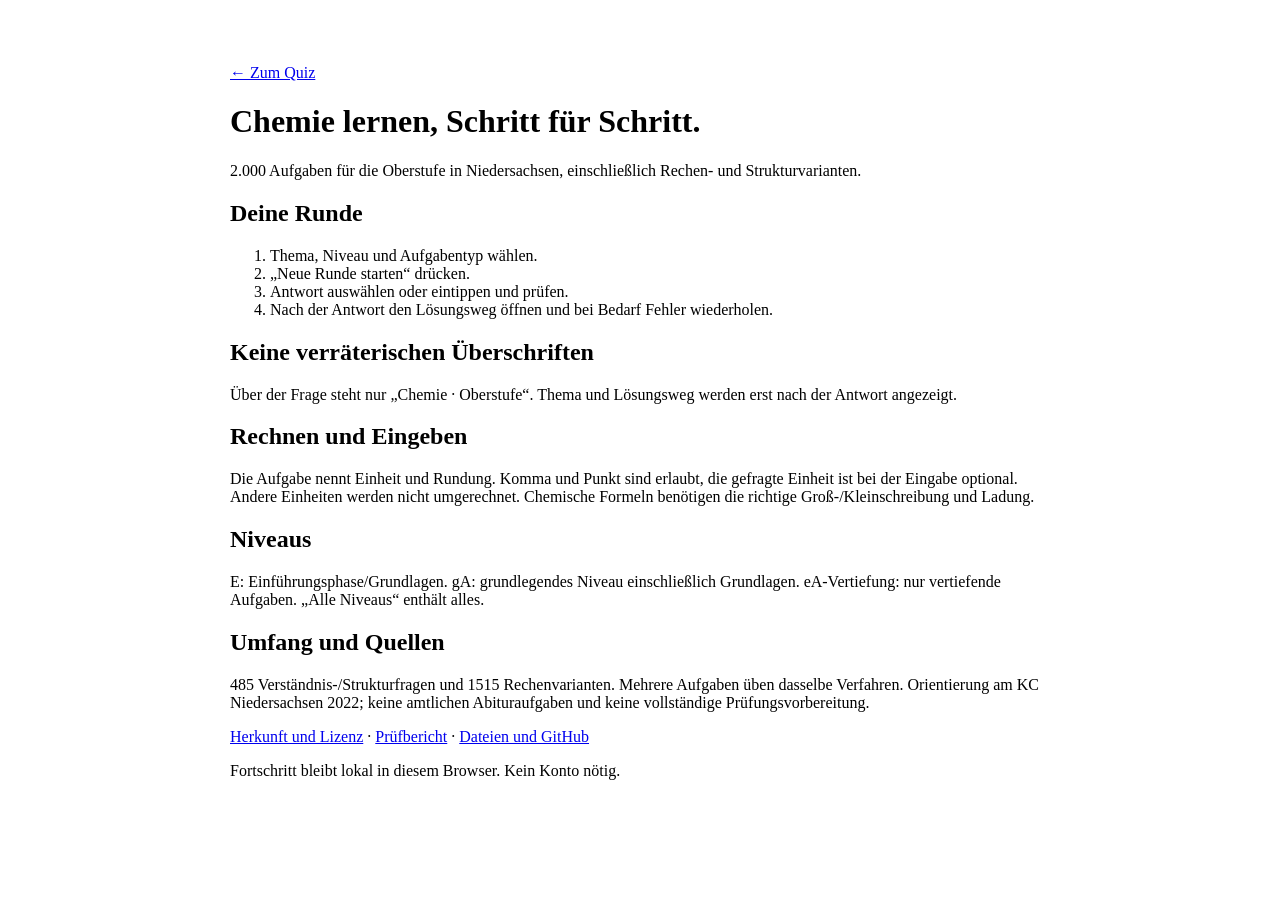
==== ANLEITUNG.html @ 671491f4 "Organik überarbeiten: 120 neue Verständnisfragen und neutrale Überschriften 40 neue Struktur-/Reakti" ====
<!doctype html><html lang="de"><meta charset="utf-8"><meta name="viewport" content="width=device-width,initial-scale=1"><title>Anleitung – Chemie Oberstufe</title><link rel="stylesheet" href="styles.css"><main style="max-width:820px;margin:40px auto;padding:24px"><a href="index.html">← Zum Quiz</a><h1>Chemie lernen, Schritt für Schritt.</h1><p>2.000 Aufgaben für die Oberstufe in Niedersachsen, einschließlich Rechen- und Strukturvarianten.</p><h2>Deine Runde</h2><ol><li>Thema, Niveau und Aufgabentyp wählen.</li><li>„Neue Runde starten“ drücken.</li><li>Antwort auswählen oder eintippen und prüfen.</li><li>Nach der Antwort den Lösungsweg öffnen und bei Bedarf Fehler wiederholen.</li></ol><h2>Keine verräterischen Überschriften</h2><p>Über der Frage steht nur „Chemie · Oberstufe“. Thema und Lösungsweg werden erst nach der Antwort angezeigt.</p><h2>Rechnen und Eingeben</h2><p>Die Aufgabe nennt Einheit und Rundung. Komma und Punkt sind erlaubt, die gefragte Einheit ist bei der Eingabe optional. Andere Einheiten werden nicht umgerechnet. Chemische Formeln benötigen die richtige Groß-/Kleinschreibung und Ladung.</p><h2>Niveaus</h2><p>E: Einführungsphase/Grundlagen. gA: grundlegendes Niveau einschließlich Grundlagen. eA-Vertiefung: nur vertiefende Aufgaben. „Alle Niveaus“ enthält alles.</p><h2>Umfang und Quellen</h2><p>485 Verständnis-/Strukturfragen und 1515 Rechenvarianten. Mehrere Aufgaben üben dasselbe Verfahren. Orientierung am KC Niedersachsen 2022; keine amtlichen Abituraufgaben und keine vollständige Prüfungsvorbereitung.</p><p><a href="QUELLEN.md">Herkunft und Lizenz</a> · <a href="PRUEFBERICHT.md">Prüfbericht</a> · <a href="README.md">Dateien und GitHub</a></p><p>Fortschritt bleibt lokal in diesem Browser. Kein Konto nötig.</p></main></html>
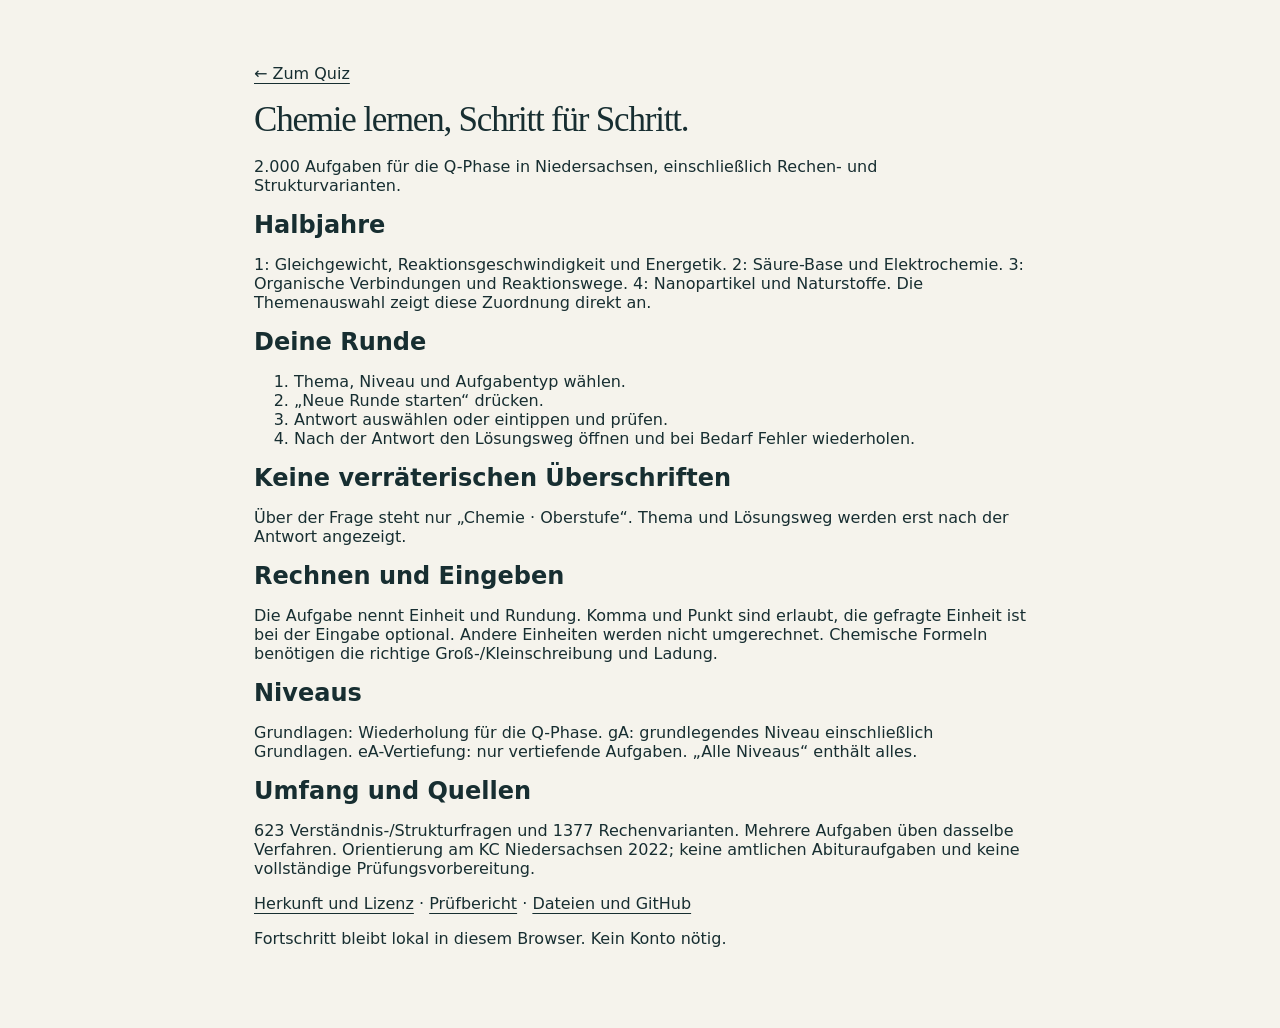
==== commit a527cb05: "Q-Phase: Halbjahre und 200 Naturstoff-/Nanofragen Themenauswahl mit Halbjahr 1–4 nach Kursplan. Stof" ====
--- a/ANLEITUNG.html
+++ b/ANLEITUNG.html
@@ -1 +1 @@
-<!doctype html><html lang="de"><meta charset="utf-8"><meta name="viewport" content="width=device-width,initial-scale=1"><title>Anleitung – Chemie Oberstufe</title><link rel="stylesheet" href="styles.css"><main style="max-width:820px;margin:40px auto;padding:24px"><a href="index.html">← Zum Quiz</a><h1>Chemie lernen, Schritt für Schritt.</h1><p>2.000 Aufgaben für die Oberstufe in Niedersachsen, einschließlich Rechen- und Strukturvarianten.</p><h2>Deine Runde</h2><ol><li>Thema, Niveau und Aufgabentyp wählen.</li><li>„Neue Runde starten“ drücken.</li><li>Antwort auswählen oder eintippen und prüfen.</li><li>Nach der Antwort den Lösungsweg öffnen und bei Bedarf Fehler wiederholen.</li></ol><h2>Keine verräterischen Überschriften</h2><p>Über der Frage steht nur „Chemie · Oberstufe“. Thema und Lösungsweg werden erst nach der Antwort angezeigt.</p><h2>Rechnen und Eingeben</h2><p>Die Aufgabe nennt Einheit und Rundung. Komma und Punkt sind erlaubt, die gefragte Einheit ist bei der Eingabe optional. Andere Einheiten werden nicht umgerechnet. Chemische Formeln benötigen die richtige Groß-/Kleinschreibung und Ladung.</p><h2>Niveaus</h2><p>E: Einführungsphase/Grundlagen. gA: grundlegendes Niveau einschließlich Grundlagen. eA-Vertiefung: nur vertiefende Aufgaben. „Alle Niveaus“ enthält alles.</p><h2>Umfang und Quellen</h2><p>485 Verständnis-/Strukturfragen und 1515 Rechenvarianten. Mehrere Aufgaben üben dasselbe Verfahren. Orientierung am KC Niedersachsen 2022; keine amtlichen Abituraufgaben und keine vollständige Prüfungsvorbereitung.</p><p><a href="QUELLEN.md">Herkunft und Lizenz</a> · <a href="PRUEFBERICHT.md">Prüfbericht</a> · <a href="README.md">Dateien und GitHub</a></p><p>Fortschritt bleibt lokal in diesem Browser. Kein Konto nötig.</p></main></html>+<!doctype html><html lang="de"><meta charset="utf-8"><meta name="viewport" content="width=device-width,initial-scale=1"><title>Anleitung – Chemie Oberstufe</title><link rel="stylesheet" href="styles.css"><main style="max-width:820px;margin:40px auto;padding:24px"><a href="index.html">← Zum Quiz</a><h1>Chemie lernen, Schritt für Schritt.</h1><p>2.000 Aufgaben für die Q-Phase in Niedersachsen, einschließlich Rechen- und Strukturvarianten.</p><h2>Halbjahre</h2><p>1: Gleichgewicht, Reaktionsgeschwindigkeit und Energetik. 2: Säure-Base und Elektrochemie. 3: Organische Verbindungen und Reaktionswege. 4: Nanopartikel und Naturstoffe. Die Themenauswahl zeigt diese Zuordnung direkt an.</p><h2>Deine Runde</h2><ol><li>Thema, Niveau und Aufgabentyp wählen.</li><li>„Neue Runde starten“ drücken.</li><li>Antwort auswählen oder eintippen und prüfen.</li><li>Nach der Antwort den Lösungsweg öffnen und bei Bedarf Fehler wiederholen.</li></ol><h2>Keine verräterischen Überschriften</h2><p>Über der Frage steht nur „Chemie · Oberstufe“. Thema und Lösungsweg werden erst nach der Antwort angezeigt.</p><h2>Rechnen und Eingeben</h2><p>Die Aufgabe nennt Einheit und Rundung. Komma und Punkt sind erlaubt, die gefragte Einheit ist bei der Eingabe optional. Andere Einheiten werden nicht umgerechnet. Chemische Formeln benötigen die richtige Groß-/Kleinschreibung und Ladung.</p><h2>Niveaus</h2><p>Grundlagen: Wiederholung für die Q-Phase. gA: grundlegendes Niveau einschließlich Grundlagen. eA-Vertiefung: nur vertiefende Aufgaben. „Alle Niveaus“ enthält alles.</p><h2>Umfang und Quellen</h2><p>623 Verständnis-/Strukturfragen und 1377 Rechenvarianten. Mehrere Aufgaben üben dasselbe Verfahren. Orientierung am KC Niedersachsen 2022; keine amtlichen Abituraufgaben und keine vollständige Prüfungsvorbereitung.</p><p><a href="QUELLEN.md">Herkunft und Lizenz</a> · <a href="PRUEFBERICHT.md">Prüfbericht</a> · <a href="README.md">Dateien und GitHub</a></p><p>Fortschritt bleibt lokal in diesem Browser. Kein Konto nötig.</p></main></html>
--- a/styles.css
+++ b/styles.css
@@ -0,0 +1,7 @@
+:root{color-scheme:light;--ink:#172e31;--muted:#63716f;--paper:#f5f3ec;--line:#dedfd5;--accent:#dc603e;--green:#176346;--red:#a33029;--white:#fffefa;font-family:Inter,ui-sans-serif,system-ui,-apple-system,BlinkMacSystemFont,"Segoe UI",sans-serif;color:var(--ink);background:var(--paper)}
+*{box-sizing:border-box}body{margin:0}button,input,select{font:inherit}button,select,summary{cursor:pointer}button,a,input,select,summary{-webkit-tap-highlight-color:transparent}button:focus-visible,a:focus-visible,select:focus-visible,input:focus-visible,summary:focus-visible{outline:3px solid var(--accent);outline-offset:4px}button{min-height:46px}button:disabled{cursor:default}a{color:var(--ink);text-underline-offset:4px}a:hover{color:var(--accent)}[hidden]{display:none!important}.masthead{max-width:1340px;margin:auto;display:flex;align-items:center;justify-content:space-between;padding:25px 44px;border-bottom:1px solid var(--line)}.brand{display:flex;align-items:center;gap:13px}.brand-mark{width:44px;height:44px;background:var(--ink);color:var(--white);border-radius:13px;font:italic bold 32px Georgia,serif;text-align:center;padding-top:2px}.brand strong{display:block;font-size:21px;letter-spacing:-.5px}.brand div>span{display:block;font-size:11px;color:var(--muted);margin-top:3px}.edition{font-size:11px;letter-spacing:1.5px;font-weight:650}.edition>span[aria-hidden]{color:var(--accent);margin:0 9px}.layout{max-width:1240px;display:grid;grid-template-columns:278px minmax(0,1fr);gap:66px;margin:52px auto 36px;padding:0 32px}.eyebrow{font-size:10px;letter-spacing:2px;font-weight:700;color:var(--muted)}h1{font:normal 35px/1.13 Georgia,serif;letter-spacing:-1.2px;margin:17px 0}.intro{font-size:13px;line-height:1.7;color:var(--muted);margin-bottom:30px}h2{margin:0}#settings h2,.overall h2{font-size:13px;margin:0 0 18px}label{font-size:12px;font-weight:600;display:block;margin:17px 0 8px}select,input{color:var(--ink);border:1px solid #c5cec4;background:var(--white);border-radius:9px;min-height:44px;padding:10px 12px;width:100%;font-size:13px}select{padding-right:22px}input{font-size:17px;min-height:55px}.settings-row{display:grid;grid-template-columns:1fr 1fr;gap:12px}.settings-row>div{min-width:0}.primary{background:var(--ink);color:white;border:1px solid var(--ink);border-radius:9px;padding:12px 20px;font-size:13px;font-weight:650;transition:background .15s}.primary:hover:not(:disabled){background:#2d4b4b}.primary:disabled{opacity:.45}.start{display:flex;width:100%;justify-content:space-between;margin-top:21px}.small{font-size:11px;line-height:1.65;color:var(--muted)}#settings .small{margin:10px 0}.overall{border-top:1px solid var(--line);margin-top:28px;padding-top:24px}.stat-grid{display:grid;grid-template-columns:1fr 1fr;gap:18px}.stat-grid div:last-child{grid-column:1/-1}.stat-grid strong{font-size:24px;display:block;font-weight:550}.stat-grid span{font-size:11px;color:var(--muted);display:block;margin-top:3px}.stat-grid div:last-child strong{display:inline-block;font-size:17px;margin-right:5px;color:var(--accent)}.stat-grid div:last-child span{display:inline}.reset{font-size:11px;color:var(--muted);margin-top:20px}.reset button{font-size:11px}.workspace{min-width:0}.round-bar{display:flex;justify-content:space-between;font-size:12px;margin:1px 0 13px}.round-bar span:first-child{font-weight:600}.round-bar span:last-child{color:var(--muted)}progress{display:block;width:100%;height:4px;border:0;border-radius:8px;overflow:hidden;background:#dedfd5;accent-color:var(--accent);margin-bottom:25px}progress::-webkit-progress-bar{background:#dedfd5}progress::-webkit-progress-value{background:var(--accent)}progress::-moz-progress-bar{background:var(--accent)}.question-card{background:var(--white);border:1px solid #e4e5dc;border-radius:18px;padding:31px 34px 27px;box-shadow:0 8px 28px #172e3105}.question-meta{display:flex;align-items:center;justify-content:space-between;gap:14px}.topic-pill{font-size:10px;font-weight:650;letter-spacing:.5px;background:#eaf0e8;border-radius:6px;padding:8px 10px}.question-number{font-size:11px;color:var(--muted)}.subtopic{font-size:11px;color:var(--muted);margin:25px 0 12px}#question{font:normal 31px/1.3 Georgia,serif;letter-spacing:-.5px;overflow-wrap:anywhere;margin:0 0 30px;min-height:78px}fieldset{margin:0;padding:0;border:0}.choice-grid{display:grid;grid-template-columns:1fr 1fr;gap:12px}.choice{position:relative;margin:0;display:flex;gap:12px;align-items:center;padding:15px 13px;border:1px solid var(--line);border-radius:10px;font-size:13px;line-height:1.45;min-height:70px;cursor:pointer;font-weight:450;overflow-wrap:anywhere}.choice input{position:absolute;width:1px;height:1px;min-height:0;opacity:0}.choice:has(input:focus-visible){outline:3px solid var(--accent);outline-offset:3px}.choice:hover:has(input:not(:disabled)){border-color:var(--ink);background:#f6f7f2}.choice:has(input:checked){border-color:var(--ink);background:#edf2ed}.choice-letter{flex:0 0 27px;display:grid;place-items:center;width:27px;height:27px;border:1px solid #d8dfd6;border-radius:6px;font-size:11px;color:var(--muted);font-weight:650}.choice:has(input:checked) .choice-letter{background:var(--ink);border-color:var(--ink);color:white}.choice.correct{border-color:#77ab85;background:#edf7ee}.choice.incorrect{border-color:#d5968a;background:#fff1eb}.choice:has(input:disabled){cursor:default}.answer-actions{display:flex;align-items:center;gap:18px;margin-top:24px}.quiet{background:transparent;border:1px solid transparent;padding:11px 8px;color:var(--muted);font-size:12px;border-radius:8px}.quiet:hover{color:var(--ink);background:#f0f1e9}.feedback{margin-top:24px;border-radius:10px;padding:18px 20px;background:#edf7ee;border:1px solid #d3e8d3}.feedback.wrong{background:#fff2ea;border-color:#eed0c0}.feedback h3{font-size:15px;margin:0 0 6px;color:var(--green)}.feedback.wrong h3{color:var(--red)}.feedback p{font-size:12px;line-height:1.6;margin:4px 0}.feedback .solution{font-size:18px;line-height:1.5;color:var(--ink);font-weight:600}.text-button{background:none;border:0;text-decoration:underline;text-underline-offset:3px;color:var(--ink);font-size:12px;padding:8px 0}.explanation{border-top:1px solid var(--line);margin-top:21px;padding-top:17px;font-size:12px;line-height:1.7}.explanation summary{font-weight:600}.explanation p{overflow-wrap:anywhere;white-space:pre-line}.explanation a{margin-right:14px}.next-row{display:flex;align-items:center;justify-content:space-between;gap:12px;margin-top:20px}.bottom-note{display:flex;justify-content:space-between;align-items:center;gap:16px;margin:20px 2px}.bottom-note a{font-size:11px}.about{border-top:1px solid var(--line);margin-top:29px;padding:18px 0;font-size:11px;line-height:1.7;color:var(--muted)}.about summary{font-weight:600}.about p{max-width:70ch}.notice{border:1px solid #e7c394;border-radius:9px;background:#fff5e5;padding:14px;font-size:13px;line-height:1.5}.complete{text-align:center;padding:50px 28px}.complete h2{font:normal 34px Georgia,serif;margin:20px 0}.complete p{font-size:14px;line-height:1.7}.complete .eyebrow{font-size:10px}.completion-mark{display:grid;place-items:center;width:66px;height:66px;margin:0 auto 23px;background:#e3eddc;color:var(--green);font-size:30px;border-radius:50%}.completion-actions{display:flex;justify-content:center;flex-wrap:wrap;gap:12px;margin-top:27px}footer{max-width:1240px;padding:20px 32px 25px;margin:auto;font-size:10px;color:var(--muted);border-top:1px solid var(--line)}footer span{margin:0 10px}.sr-only,.skip-link:not(:focus){position:absolute;width:1px;height:1px;padding:0;margin:-1px;overflow:hidden;clip:rect(0,0,0,0);white-space:nowrap;border:0}.skip-link:focus{position:absolute;top:8px;left:8px;padding:10px;background:white;z-index:9}
+@media(min-width:1400px){.layout{margin-top:65px}.question-card{padding:38px 40px}}@media(max-width:950px){.layout{gap:28px;grid-template-columns:240px minmax(0,1fr);padding:0 24px}.question-card{padding:25px}.choice-grid{grid-template-columns:1fr}#question{font-size:28px}.masthead{padding:22px 25px}}@media(max-width:700px){.masthead{padding:17px 18px}.brand strong{font-size:19px}.edition{font-size:9px;max-width:100px;text-align:right;line-height:1.7;letter-spacing:.5px}.layout{display:flex;flex-direction:column;gap:26px;margin:26px auto;padding:0 16px}.workspace{order:0}.sidebar{order:1;border-top:1px solid var(--line);padding:27px 7px 0}.sidebar .eyebrow,.sidebar h1,.sidebar .intro{display:none}.question-card{padding:23px 20px;border-radius:14px}.question-meta{gap:8px}.topic-pill{font-size:9px}#question{font-size:27px;min-height:0;margin-bottom:24px}.subtopic{margin-top:22px}.choice{min-height:58px}.choice-grid{gap:10px}.answer-actions{gap:9px;justify-content:space-between}.primary{padding:12px 15px}.next-row>.small{max-width:130px}.overall .stat-grid{grid-template-columns:1fr 1fr 1fr;gap:12px}.stat-grid div:last-child{grid-column:auto}.stat-grid div:last-child strong{display:block;font-size:24px}.stat-grid div:last-child span{display:block}.bottom-note{align-items:flex-start}.about{margin-top:20px}.settings-row{grid-template-columns:1fr 1fr}footer{margin:0 16px;padding:20px 0}.complete h2{font-size:29px}}
+@media(prefers-reduced-motion:reduce){*{scroll-behavior:auto!important;transition:none!important}}
+
+/* Allow the full quiz name to wrap on narrow screens. */
+.masthead{gap:18px}.brand{min-width:0}.brand-mark{flex-shrink:0}.brand strong{overflow-wrap:anywhere}.edition{flex-shrink:0}@media(max-width:700px){.brand strong{font-size:17px}.masthead{gap:12px}.edition{max-width:76px}}
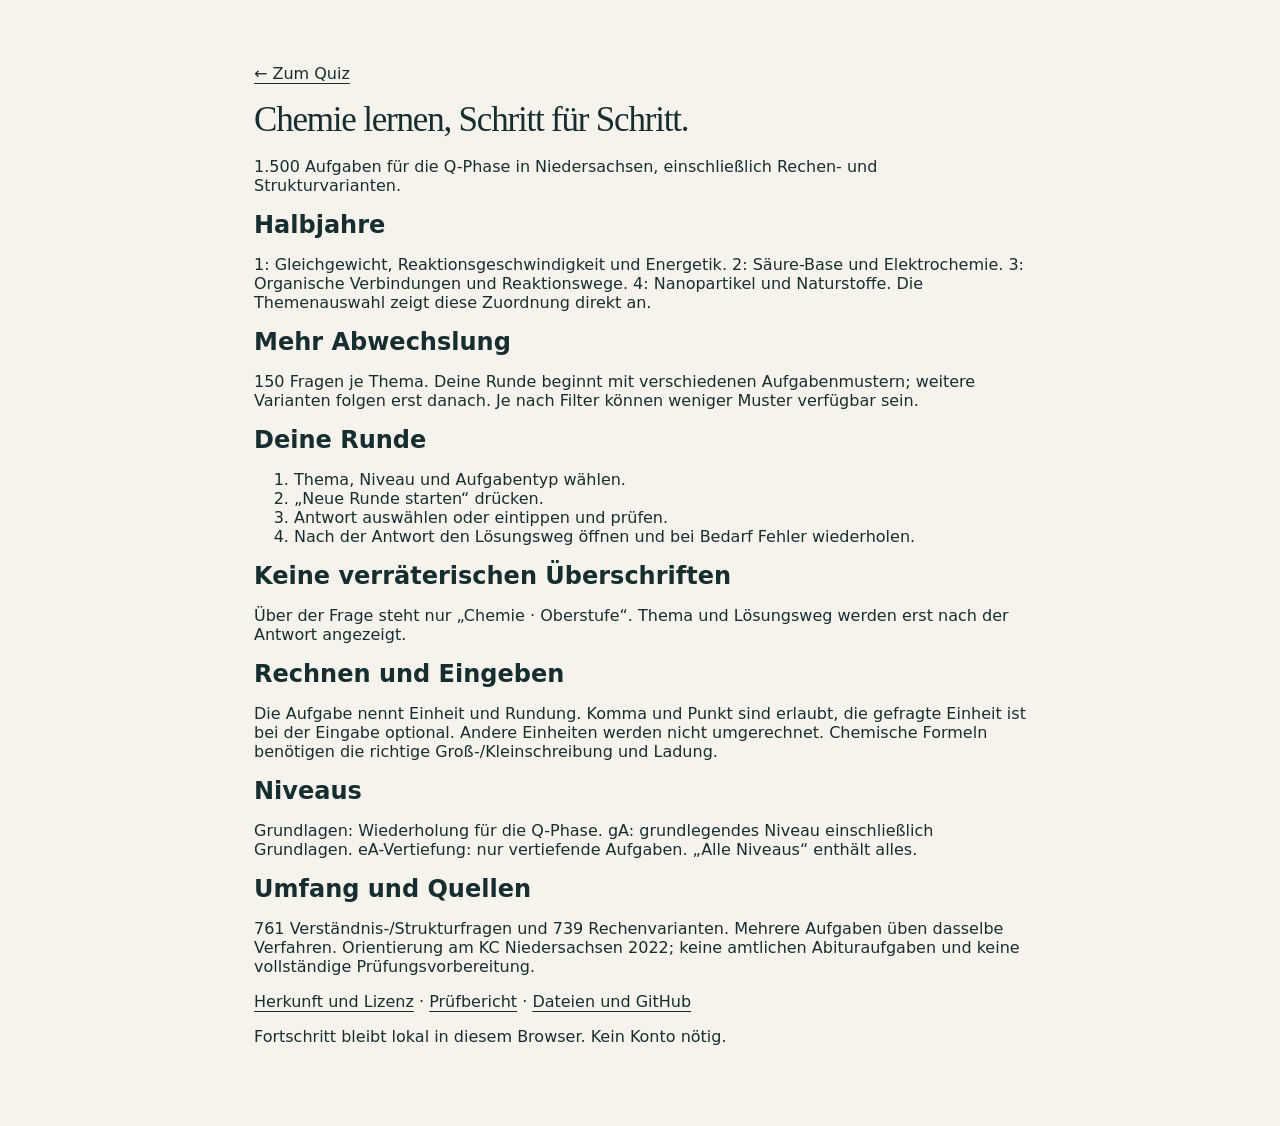
==== commit e749f1a5: "Reduce repeated question patterns; curate 150 questions per topic Review all 2000 previous questions" ====
--- a/ANLEITUNG.html
+++ b/ANLEITUNG.html
@@ -1 +1 @@
-<!doctype html><html lang="de"><meta charset="utf-8"><meta name="viewport" content="width=device-width,initial-scale=1"><title>Anleitung – Chemie Oberstufe</title><link rel="stylesheet" href="styles.css"><main style="max-width:820px;margin:40px auto;padding:24px"><a href="index.html">← Zum Quiz</a><h1>Chemie lernen, Schritt für Schritt.</h1><p>2.000 Aufgaben für die Q-Phase in Niedersachsen, einschließlich Rechen- und Strukturvarianten.</p><h2>Halbjahre</h2><p>1: Gleichgewicht, Reaktionsgeschwindigkeit und Energetik. 2: Säure-Base und Elektrochemie. 3: Organische Verbindungen und Reaktionswege. 4: Nanopartikel und Naturstoffe. Die Themenauswahl zeigt diese Zuordnung direkt an.</p><h2>Deine Runde</h2><ol><li>Thema, Niveau und Aufgabentyp wählen.</li><li>„Neue Runde starten“ drücken.</li><li>Antwort auswählen oder eintippen und prüfen.</li><li>Nach der Antwort den Lösungsweg öffnen und bei Bedarf Fehler wiederholen.</li></ol><h2>Keine verräterischen Überschriften</h2><p>Über der Frage steht nur „Chemie · Oberstufe“. Thema und Lösungsweg werden erst nach der Antwort angezeigt.</p><h2>Rechnen und Eingeben</h2><p>Die Aufgabe nennt Einheit und Rundung. Komma und Punkt sind erlaubt, die gefragte Einheit ist bei der Eingabe optional. Andere Einheiten werden nicht umgerechnet. Chemische Formeln benötigen die richtige Groß-/Kleinschreibung und Ladung.</p><h2>Niveaus</h2><p>Grundlagen: Wiederholung für die Q-Phase. gA: grundlegendes Niveau einschließlich Grundlagen. eA-Vertiefung: nur vertiefende Aufgaben. „Alle Niveaus“ enthält alles.</p><h2>Umfang und Quellen</h2><p>623 Verständnis-/Strukturfragen und 1377 Rechenvarianten. Mehrere Aufgaben üben dasselbe Verfahren. Orientierung am KC Niedersachsen 2022; keine amtlichen Abituraufgaben und keine vollständige Prüfungsvorbereitung.</p><p><a href="QUELLEN.md">Herkunft und Lizenz</a> · <a href="PRUEFBERICHT.md">Prüfbericht</a> · <a href="README.md">Dateien und GitHub</a></p><p>Fortschritt bleibt lokal in diesem Browser. Kein Konto nötig.</p></main></html>+<!doctype html><html lang="de"><meta charset="utf-8"><meta name="viewport" content="width=device-width,initial-scale=1"><title>Anleitung – Chemie Oberstufe</title><link rel="stylesheet" href="styles.css"><main style="max-width:820px;margin:40px auto;padding:24px"><a href="index.html">← Zum Quiz</a><h1>Chemie lernen, Schritt für Schritt.</h1><p>1.500 Aufgaben für die Q-Phase in Niedersachsen, einschließlich Rechen- und Strukturvarianten.</p><h2>Halbjahre</h2><p>1: Gleichgewicht, Reaktionsgeschwindigkeit und Energetik. 2: Säure-Base und Elektrochemie. 3: Organische Verbindungen und Reaktionswege. 4: Nanopartikel und Naturstoffe. Die Themenauswahl zeigt diese Zuordnung direkt an.</p><h2>Mehr Abwechslung</h2><p>150 Fragen je Thema. Deine Runde beginnt mit verschiedenen Aufgabenmustern; weitere Varianten folgen erst danach. Je nach Filter können weniger Muster verfügbar sein.</p><h2>Deine Runde</h2><ol><li>Thema, Niveau und Aufgabentyp wählen.</li><li>„Neue Runde starten“ drücken.</li><li>Antwort auswählen oder eintippen und prüfen.</li><li>Nach der Antwort den Lösungsweg öffnen und bei Bedarf Fehler wiederholen.</li></ol><h2>Keine verräterischen Überschriften</h2><p>Über der Frage steht nur „Chemie · Oberstufe“. Thema und Lösungsweg werden erst nach der Antwort angezeigt.</p><h2>Rechnen und Eingeben</h2><p>Die Aufgabe nennt Einheit und Rundung. Komma und Punkt sind erlaubt, die gefragte Einheit ist bei der Eingabe optional. Andere Einheiten werden nicht umgerechnet. Chemische Formeln benötigen die richtige Groß-/Kleinschreibung und Ladung.</p><h2>Niveaus</h2><p>Grundlagen: Wiederholung für die Q-Phase. gA: grundlegendes Niveau einschließlich Grundlagen. eA-Vertiefung: nur vertiefende Aufgaben. „Alle Niveaus“ enthält alles.</p><h2>Umfang und Quellen</h2><p>761 Verständnis-/Strukturfragen und 739 Rechenvarianten. Mehrere Aufgaben üben dasselbe Verfahren. Orientierung am KC Niedersachsen 2022; keine amtlichen Abituraufgaben und keine vollständige Prüfungsvorbereitung.</p><p><a href="QUELLEN.md">Herkunft und Lizenz</a> · <a href="PRUEFBERICHT.md">Prüfbericht</a> · <a href="README.md">Dateien und GitHub</a></p><p>Fortschritt bleibt lokal in diesem Browser. Kein Konto nötig.</p></main></html>
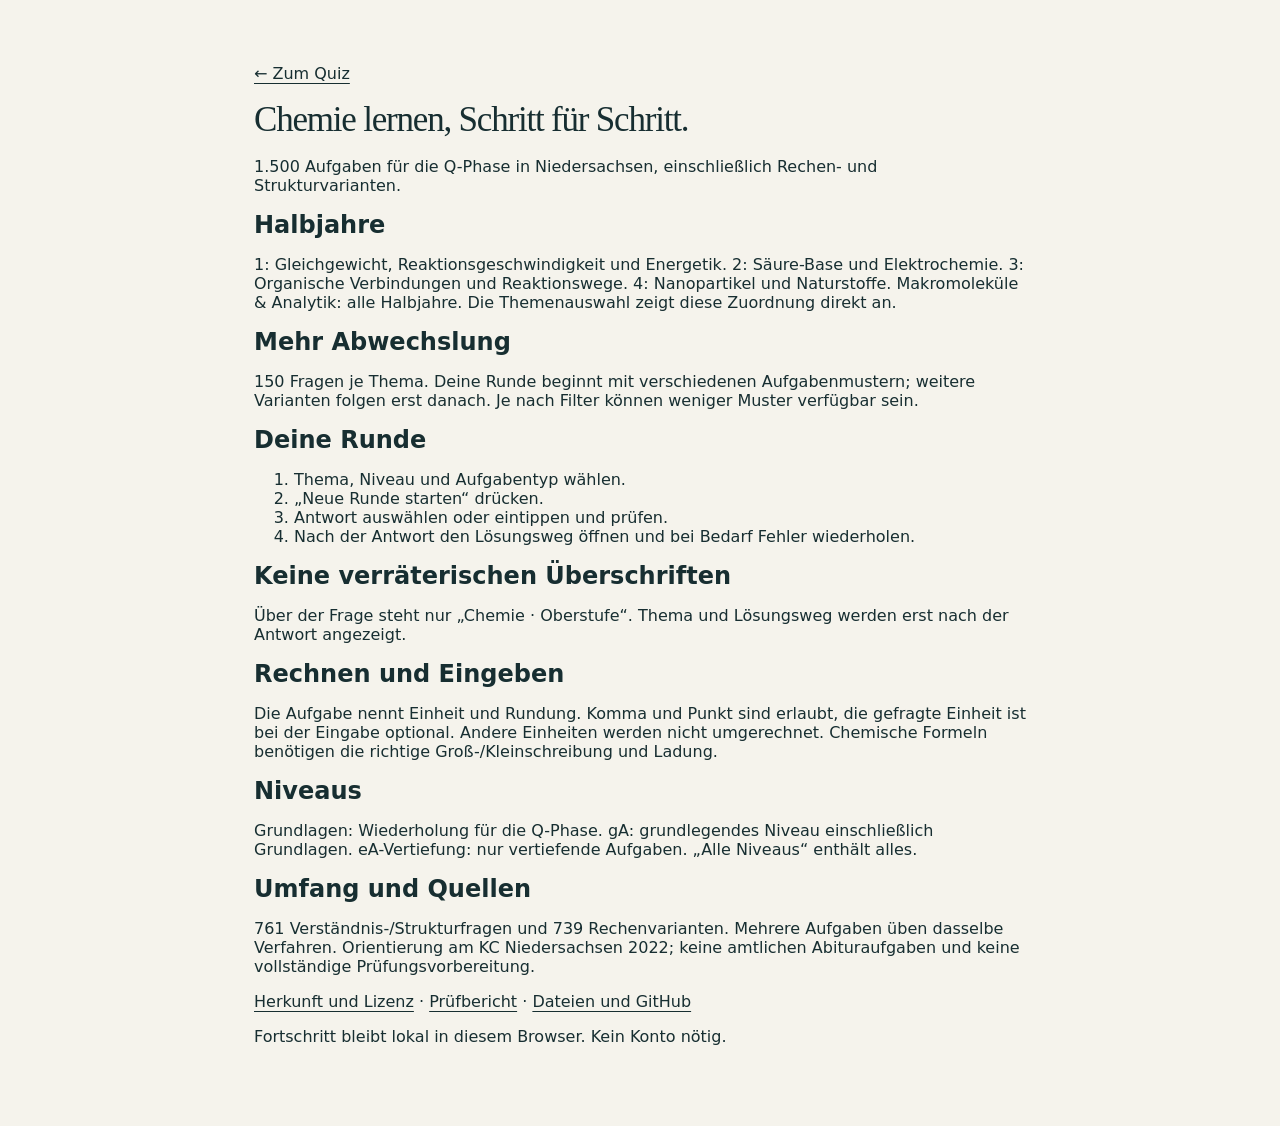
==== commit f264ebf6: "Clarify semester and prior-knowledge labels" ====
--- a/ANLEITUNG.html
+++ b/ANLEITUNG.html
@@ -1 +1 @@
-<!doctype html><html lang="de"><meta charset="utf-8"><meta name="viewport" content="width=device-width,initial-scale=1"><title>Anleitung – Chemie Oberstufe</title><link rel="stylesheet" href="styles.css"><main style="max-width:820px;margin:40px auto;padding:24px"><a href="index.html">← Zum Quiz</a><h1>Chemie lernen, Schritt für Schritt.</h1><p>1.500 Aufgaben für die Q-Phase in Niedersachsen, einschließlich Rechen- und Strukturvarianten.</p><h2>Halbjahre</h2><p>1: Gleichgewicht, Reaktionsgeschwindigkeit und Energetik. 2: Säure-Base und Elektrochemie. 3: Organische Verbindungen und Reaktionswege. 4: Nanopartikel und Naturstoffe. Die Themenauswahl zeigt diese Zuordnung direkt an.</p><h2>Mehr Abwechslung</h2><p>150 Fragen je Thema. Deine Runde beginnt mit verschiedenen Aufgabenmustern; weitere Varianten folgen erst danach. Je nach Filter können weniger Muster verfügbar sein.</p><h2>Deine Runde</h2><ol><li>Thema, Niveau und Aufgabentyp wählen.</li><li>„Neue Runde starten“ drücken.</li><li>Antwort auswählen oder eintippen und prüfen.</li><li>Nach der Antwort den Lösungsweg öffnen und bei Bedarf Fehler wiederholen.</li></ol><h2>Keine verräterischen Überschriften</h2><p>Über der Frage steht nur „Chemie · Oberstufe“. Thema und Lösungsweg werden erst nach der Antwort angezeigt.</p><h2>Rechnen und Eingeben</h2><p>Die Aufgabe nennt Einheit und Rundung. Komma und Punkt sind erlaubt, die gefragte Einheit ist bei der Eingabe optional. Andere Einheiten werden nicht umgerechnet. Chemische Formeln benötigen die richtige Groß-/Kleinschreibung und Ladung.</p><h2>Niveaus</h2><p>Grundlagen: Wiederholung für die Q-Phase. gA: grundlegendes Niveau einschließlich Grundlagen. eA-Vertiefung: nur vertiefende Aufgaben. „Alle Niveaus“ enthält alles.</p><h2>Umfang und Quellen</h2><p>761 Verständnis-/Strukturfragen und 739 Rechenvarianten. Mehrere Aufgaben üben dasselbe Verfahren. Orientierung am KC Niedersachsen 2022; keine amtlichen Abituraufgaben und keine vollständige Prüfungsvorbereitung.</p><p><a href="QUELLEN.md">Herkunft und Lizenz</a> · <a href="PRUEFBERICHT.md">Prüfbericht</a> · <a href="README.md">Dateien und GitHub</a></p><p>Fortschritt bleibt lokal in diesem Browser. Kein Konto nötig.</p></main></html>+<!doctype html><html lang="de"><meta charset="utf-8"><meta name="viewport" content="width=device-width,initial-scale=1"><title>Anleitung – Chemie Oberstufe</title><link rel="stylesheet" href="styles.css"><main style="max-width:820px;margin:40px auto;padding:24px"><a href="index.html">← Zum Quiz</a><h1>Chemie lernen, Schritt für Schritt.</h1><p>1.500 Aufgaben für die Q-Phase in Niedersachsen, einschließlich Rechen- und Strukturvarianten.</p><h2>Halbjahre</h2><p>1: Gleichgewicht, Reaktionsgeschwindigkeit und Energetik. 2: Säure-Base und Elektrochemie. 3: Organische Verbindungen und Reaktionswege. 4: Nanopartikel und Naturstoffe. Makromoleküle &amp; Analytik: alle Halbjahre. Die Themenauswahl zeigt diese Zuordnung direkt an.</p><h2>Mehr Abwechslung</h2><p>150 Fragen je Thema. Deine Runde beginnt mit verschiedenen Aufgabenmustern; weitere Varianten folgen erst danach. Je nach Filter können weniger Muster verfügbar sein.</p><h2>Deine Runde</h2><ol><li>Thema, Niveau und Aufgabentyp wählen.</li><li>„Neue Runde starten“ drücken.</li><li>Antwort auswählen oder eintippen und prüfen.</li><li>Nach der Antwort den Lösungsweg öffnen und bei Bedarf Fehler wiederholen.</li></ol><h2>Keine verräterischen Überschriften</h2><p>Über der Frage steht nur „Chemie · Oberstufe“. Thema und Lösungsweg werden erst nach der Antwort angezeigt.</p><h2>Rechnen und Eingeben</h2><p>Die Aufgabe nennt Einheit und Rundung. Komma und Punkt sind erlaubt, die gefragte Einheit ist bei der Eingabe optional. Andere Einheiten werden nicht umgerechnet. Chemische Formeln benötigen die richtige Groß-/Kleinschreibung und Ladung.</p><h2>Niveaus</h2><p>Grundlagen: Wiederholung für die Q-Phase. gA: grundlegendes Niveau einschließlich Grundlagen. eA-Vertiefung: nur vertiefende Aufgaben. „Alle Niveaus“ enthält alles.</p><h2>Umfang und Quellen</h2><p>761 Verständnis-/Strukturfragen und 739 Rechenvarianten. Mehrere Aufgaben üben dasselbe Verfahren. Orientierung am KC Niedersachsen 2022; keine amtlichen Abituraufgaben und keine vollständige Prüfungsvorbereitung.</p><p><a href="QUELLEN.md">Herkunft und Lizenz</a> · <a href="PRUEFBERICHT.md">Prüfbericht</a> · <a href="README.md">Dateien und GitHub</a></p><p>Fortschritt bleibt lokal in diesem Browser. Kein Konto nötig.</p></main></html>
